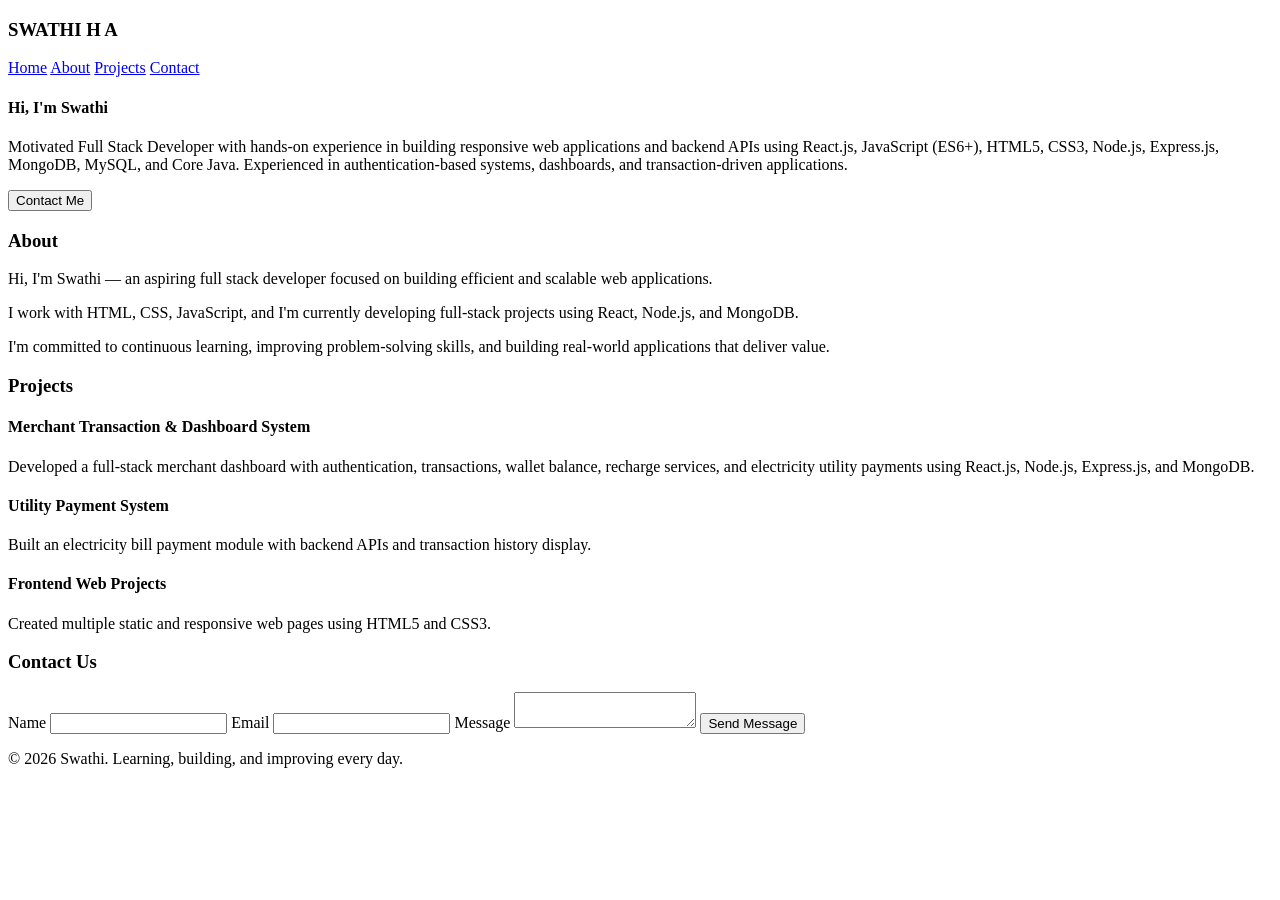
==== HTML Project/1.PersonalProfile.html @ e7849459 "Create 1.PersonalProfile.html" ====
<!DOCTYPE html>
<html lang="en">
<head>
    <meta charset="UTF-8">
    <meta name="viewport" content="width=device-width, initial-scale=1.0">
    <title>Document</title>
</head>
<body>
    <header>
        <h3>SWATHI H A</h3>
        <nav>
            <a href="#home">Home</a>
            <a href="#about">About</a>
            <a href="#projects">Projects</a>
            <a href="#contact">Contact</a>
        </nav>
    </header>
    <section class="hero" id="home">
        <h4>Hi, I'm Swathi</h4>
        <p>Motivated Full Stack Developer with hands-on experience in building responsive web applications and backend
        APIs using React.js, JavaScript (ES6+), HTML5, CSS3, Node.js, Express.js, MongoDB, MySQL, and Core Java.
        Experienced in authentication-based systems, dashboards, and transaction-driven applications.</p>
        <a href="#contact">
            <button>Contact Me</button>
        </a>
    </section>
    <section class="about" id="about">
        <h3>About</h3>
        <p>
            Hi, I'm Swathi — an aspiring full stack developer focused on building efficient and scalable web applications.
        </p>

        <p>
        I work with HTML, CSS, JavaScript, and I'm currently developing full-stack projects using React, Node.js, and MongoDB.
        </p>

        <p>
        I'm committed to continuous learning, improving problem-solving skills, and building real-world applications that deliver value.
        </p>
    </section>
    <section class="projects" id="projects">
        <h3>Projects</h3>

        <article>
            <h4>Merchant Transaction & Dashboard System</h4>
            <p>Developed a full-stack merchant dashboard with authentication, transactions, wallet balance, recharge services,
            and electricity utility payments using React.js, Node.js, Express.js, and MongoDB.
            </p>
            <h4>Utility Payment System</h4>
            <p>Built an electricity bill payment module with backend APIs and transaction history display.
            </p>
            <h4>Frontend Web Projects</h4>
            <p>Created multiple static and responsive web pages using HTML5 and CSS3.
            </p>
        </article>
    </section>
    <section class="contact-us" id="contact">
        <h3>Contact Us</h3>

        <form action="">
            <label for="name">Name</label>
            <input type="text" id="name" name="name" required>

            <label for="email">Email</label>
            <input type="email" id="email" name="email" required>

            <label for="message">Message</label>
            <textarea name="message" id="message" required></textarea>

            <button type="submit">Send Message</button>
        </form>
    </section>
    <footer>
        <p>© 2026 Swathi. Learning, building, and improving every day.</p>
    </footer>
</body>
</html>
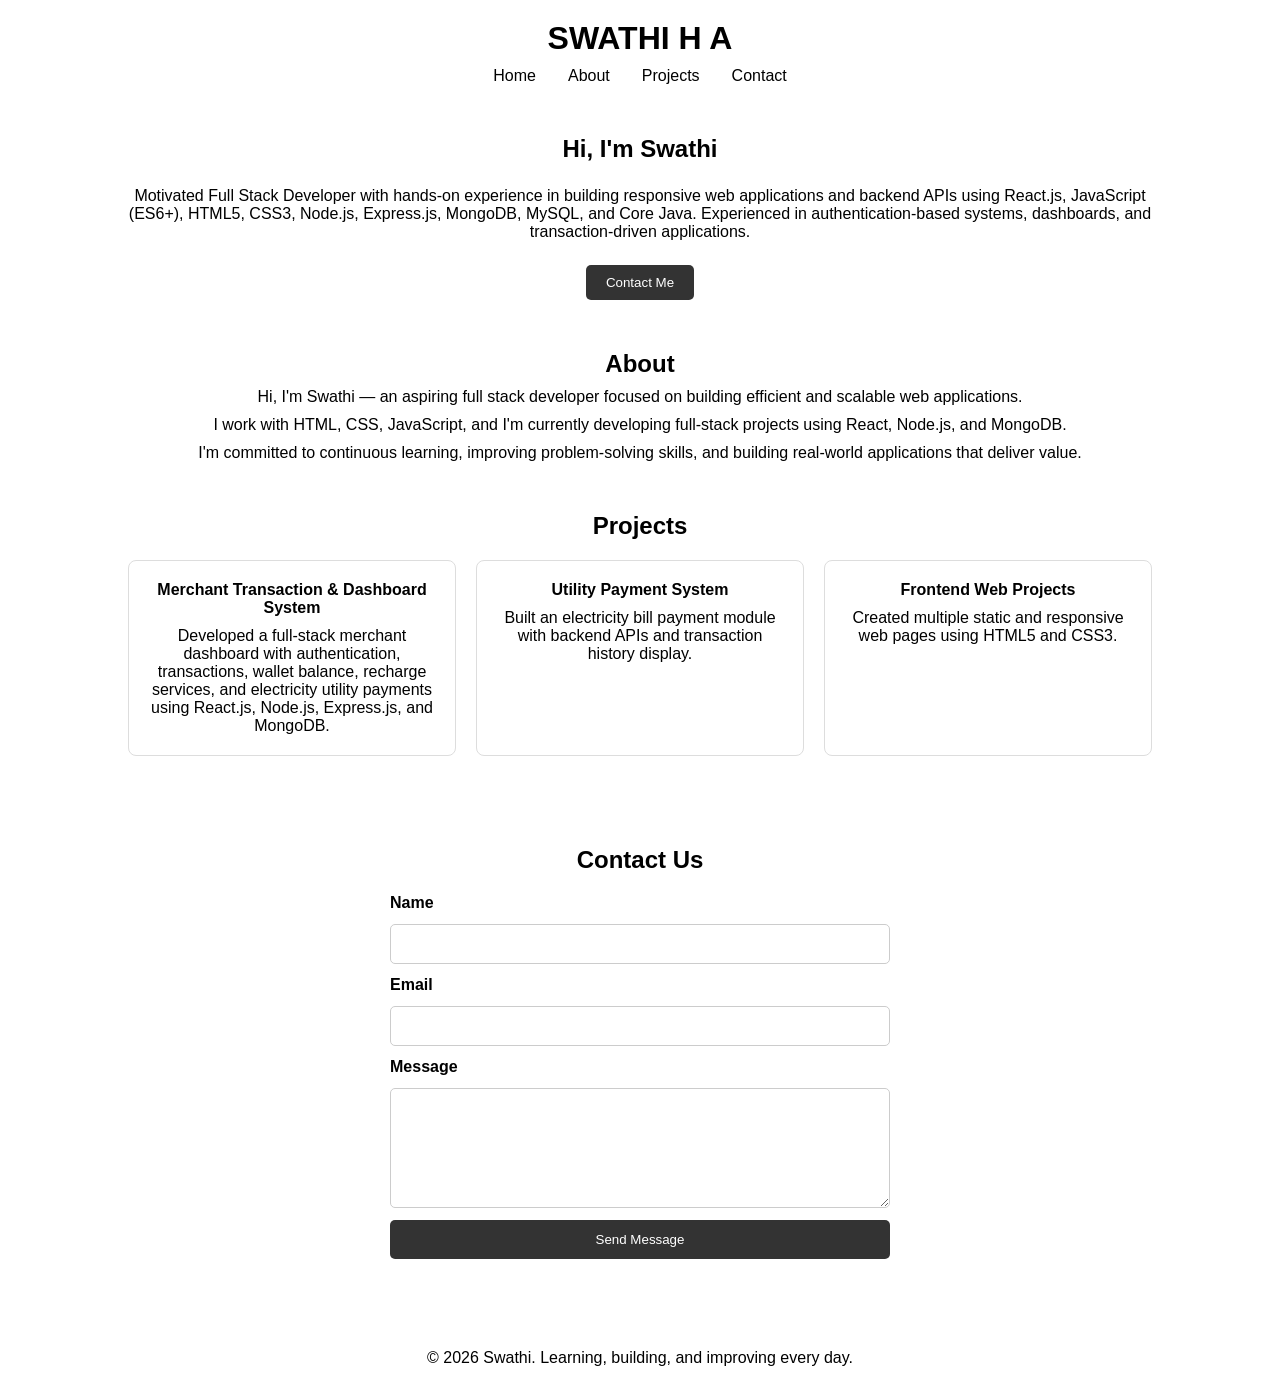
==== commit 2bcaf152: "after CSS" ====
--- a/HTML Project/1.PersonalProfile.html
+++ b/HTML Project/1.PersonalProfile.html
@@ -4,10 +4,182 @@
     <meta charset="UTF-8">
     <meta name="viewport" content="width=device-width, initial-scale=1.0">
     <title>Document</title>
+    <style>
+        *{
+            padding: 0;
+            margin: 0;
+            box-sizing: border-box;
+        }
+
+        body{
+            font-family: Arial, sans-serif;
+        }
+
+        /* HEADER */
+
+        header{
+            display: flex;
+            flex-direction: column;
+            justify-content: center;
+            align-items: center;
+            width: 80%;
+            margin: 20px auto;
+        }
+
+        header nav{
+            display: flex;
+            justify-content: center;
+            gap: 2rem;
+            width: 100%;
+            margin-top: 10px;
+        }
+
+        header nav a{
+            text-decoration: none;
+            color: black;
+        }
+
+        /* HERO */
+
+        .hero{
+            display: flex;
+            flex-direction: column;
+            align-items: center;
+            width: 80%;
+            margin: 50px auto;
+            gap: 1.5rem;
+            text-align: center;
+        }
+
+        .hero button{
+            padding: 10px 20px;
+            border: none;
+            background-color: #333;
+            color: white;
+            border-radius: 5px;
+            cursor: pointer;
+        }
+
+        /* ABOUT */
+
+        .about{
+            width: 80%;
+            margin: 50px auto;
+            text-align: center;
+        }
+
+        .about p{
+            margin-top: 10px;
+        }
+
+        /* PROJECTS */
+
+        .projects{
+            width: 80%;
+            margin: 50px auto;
+            text-align: center;
+        }
+
+        .projects article{
+            display: flex;
+            gap: 20px;
+            margin-top: 20px;
+        }
+
+        .projects article div{
+            display: flex;
+            flex-direction: column;
+            align-items: center;
+            width: 33%;
+            border: 1px solid #ddd;
+            padding: 20px;
+            border-radius: 8px;
+        }
+
+        .projects article h4{
+            margin-bottom: 10px;
+        }
+
+        /* CONTACT */
+
+        .contact-us{
+            padding: 40px;
+        }
+
+        .contact-us h2,
+        .contact-us h3{
+            text-align: center;
+            margin-bottom: 20px;
+        }
+
+        .contact-us form{
+            display: flex;
+            flex-direction: column;
+            gap: 12px;
+            max-width: 500px;
+            margin: 0 auto;
+        }
+
+        .contact-us label{
+            font-weight: bold;
+        }
+
+        .contact-us input,
+        .contact-us textarea{
+            padding: 10px;
+            border: 1px solid #ccc;
+            border-radius: 5px;
+            font-size: 16px;
+        }
+
+        .contact-us textarea{
+            min-height: 120px;
+            resize: vertical;
+        }
+
+        .contact-us button{
+            padding: 12px;
+            border: none;
+            border-radius: 5px;
+            background-color: #333;
+            color: white;
+            cursor: pointer;
+        }
+
+        .contact-us button:hover{
+            background-color: #555;
+        }
+
+        /* FOOTER */
+
+        footer{
+            text-align: center;
+            padding: 20px;
+            margin-top: 30px;
+        }
+
+        /* RESPONSIVE */
+
+        @media (max-width: 768px){
+
+            .projects article{
+                flex-direction: column;
+            }
+
+            .projects article div{
+                width: 100%;
+            }
+
+            header nav{
+                flex-direction: column;
+                gap: 1rem;
+            }
+        }
+    </style>
 </head>
 <body>
     <header>
-        <h3>SWATHI H A</h3>
+        <h1>SWATHI H A</h1>
         <nav>
             <a href="#home">Home</a>
             <a href="#about">About</a>
@@ -16,7 +188,7 @@
         </nav>
     </header>
     <section class="hero" id="home">
-        <h4>Hi, I'm Swathi</h4>
+        <h2>Hi, I'm Swathi</h2>
         <p>Motivated Full Stack Developer with hands-on experience in building responsive web applications and backend
         APIs using React.js, JavaScript (ES6+), HTML5, CSS3, Node.js, Express.js, MongoDB, MySQL, and Core Java.
         Experienced in authentication-based systems, dashboards, and transaction-driven applications.</p>
@@ -25,7 +197,7 @@
         </a>
     </section>
     <section class="about" id="about">
-        <h3>About</h3>
+        <h2>About</h2>
         <p>
             Hi, I'm Swathi — an aspiring full stack developer focused on building efficient and scalable web applications.
         </p>
@@ -39,23 +211,28 @@
         </p>
     </section>
     <section class="projects" id="projects">
-        <h3>Projects</h3>
-
+        <h2>Projects</h2>
         <article>
-            <h4>Merchant Transaction & Dashboard System</h4>
-            <p>Developed a full-stack merchant dashboard with authentication, transactions, wallet balance, recharge services,
-            and electricity utility payments using React.js, Node.js, Express.js, and MongoDB.
-            </p>
-            <h4>Utility Payment System</h4>
-            <p>Built an electricity bill payment module with backend APIs and transaction history display.
-            </p>
-            <h4>Frontend Web Projects</h4>
-            <p>Created multiple static and responsive web pages using HTML5 and CSS3.
-            </p>
+            <div>
+                <h4>Merchant Transaction & Dashboard System</h4>
+                <p>Developed a full-stack merchant dashboard with authentication, transactions, wallet balance, recharge services,
+                and electricity utility payments using React.js, Node.js, Express.js, and MongoDB.
+                </p>
+            </div>
+            <div>
+                <h4>Utility Payment System</h4>
+                <p>Built an electricity bill payment module with backend APIs and transaction history display.
+                </p>
+            </div>
+            <div>
+                <h4>Frontend Web Projects</h4>
+                <p>Created multiple static and responsive web pages using HTML5 and CSS3.
+                </p>
+            </div>
         </article>
     </section>
     <section class="contact-us" id="contact">
-        <h3>Contact Us</h3>
+        <h2>Contact Us</h2>
 
         <form action="">
             <label for="name">Name</label>
